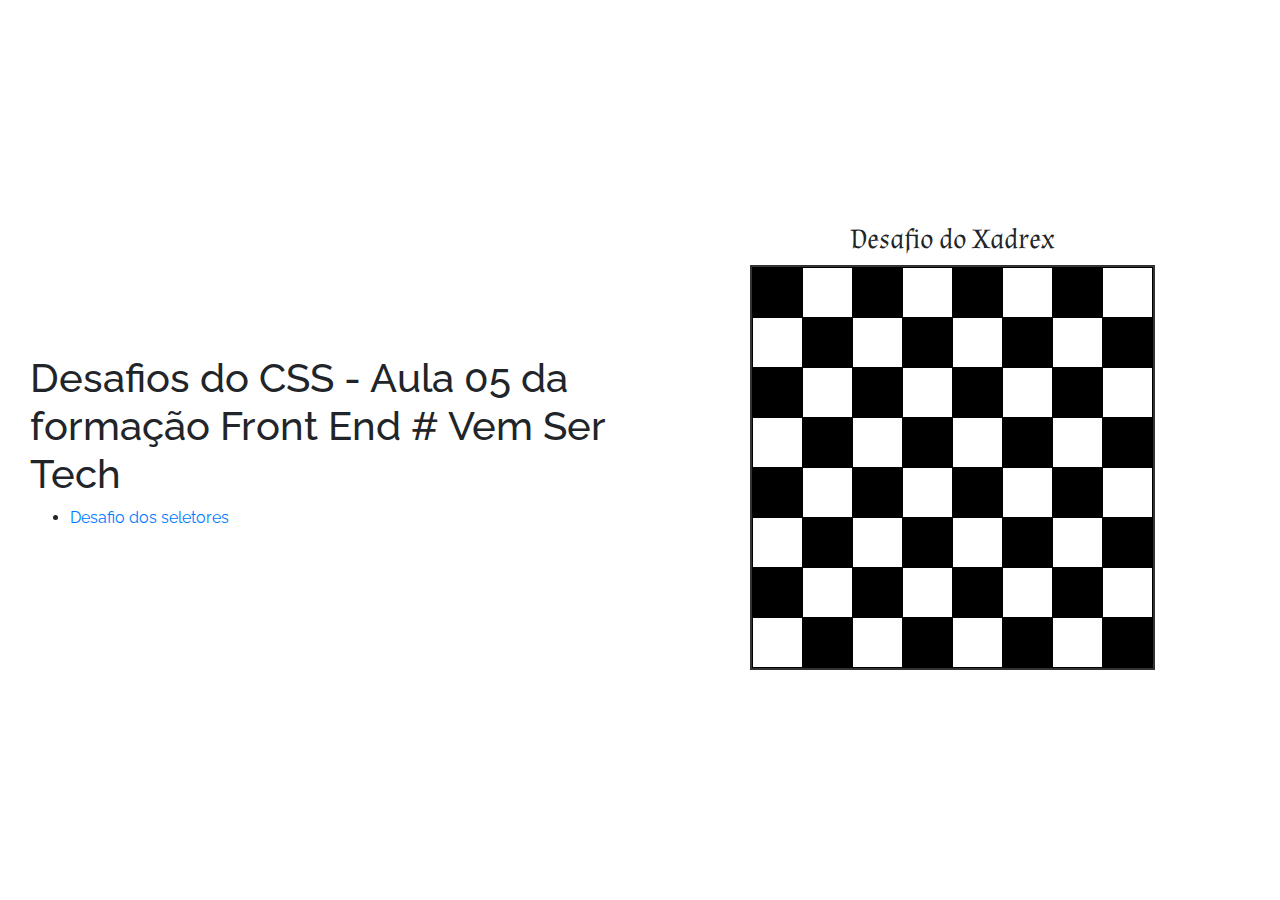
==== desafio01.html @ 4e9f2522 "ada-tech-aula05" ====
<!DOCTYPE html>
<html lang="pt-br">

<!DOCTYPE html>
<html lang="pt-br">
<head>
    <meta charset="UTF-8">
    <meta name="viewport" content="width=device-width, initial-scale=1.0">
    <title>Hugo Hendrix - Desafios CSS - Aula 5 da formação Front end, Ada Tech & iFood</title>
    <meta name="description" content="Desafios referentes à quinta aula do módulo Front end estático da formação da Ada Tech.">
    <meta name="keywords" content="Hugo Hendrix, background profissional, background pessoal, expectativas para o curso, desenvolvimento Front-End, LinkedIn, Ada Tech, iFood">
    <meta name="author" content="Hugo Hendrix">
    <link rel="shortcut icon" href="./assets/ico-ada-tech.png" type="image/x-icon">
    
    <!-- Bootstrap CSS -->
    <link rel="stylesheet" href="https://maxcdn.bootstrapcdn.com/bootstrap/4.5.2/css/bootstrap.min.css">
    
    <!-- Estilos personalizados -->
    <link rel="stylesheet" href="desafio01.css">
    
    <!-- Font Awesome -->
    <link rel="stylesheet" href="https://cdnjs.cloudflare.com/ajax/libs/font-awesome/5.15.1/css/all.min.css">
    
    <!-- Google Fonts -->
    <link rel="preconnect" href="https://fonts.googleapis.com">
    <link rel="preconnect" href="https://fonts.gstatic.com" crossorigin>
    <link href="https://fonts.googleapis.com/css2?family=Almendra&family=Raleway:wght@300;400;500;700&display=swap" rel="stylesheet">
</head>



<body class="container-fluid">
<main class="container-chess">
    <div class="container">
      <h1 >Desafios do CSS - Aula 05 da formação Front End # Vem Ser Tech</h1>
        <nav><ul>
      <li><a href="desafio02.html">Desafio dos seletores </a></li>
        </ul></nav>
    </div>
    <section class="container-fluid text-center">
        <h3 class="chess-title">Desafio do Xadrex</h3>
        <div class="chessboard">
            <table>
              <tbody>
                <tr>
                  <td></td>
                  <td></td>
                  <td></td>
                  <td></td>
                  <td></td>
                  <td></td>
                  <td></td>
                  <td></td>
                </tr>
                <tr>
                  <td></td>
                  <td></td>
                  <td></td>
                  <td></td>
                  <td></td>
                  <td></td>
                  <td></td>
                  <td></td>
                </tr>
                <tr>
                  <td></td>
                  <td></td>
                  <td></td>
                  <td></td>
                  <td></td>
                  <td></td>
                  <td></td>
                  <td></td>
                </tr>
                <tr>
                  <td></td>
                  <td></td>
                  <td></td>
                  <td></td>
                  <td></td>
                  <td></td>
                  <td></td>
                  <td></td>
                </tr>
                <tr>
                  <td></td>
                  <td></td>
                  <td></td>
                  <td></td>
                  <td></td>
                  <td></td>
                  <td></td>
                  <td></td>
                </tr>
                <tr>
                  <td></td>
                  <td></td>
                  <td></td>
                  <td></td>
                  <td></td>
                  <td></td>
                  <td></td>
                  <td></td>
                </tr>
                <tr>
                  <td></td>
                  <td></td>
                  <td></td>
                  <td></td>
                  <td></td>
                  <td></td>
                  <td></td>
                  <td></td>
                </tr>
                <tr>
                  <td></td>
                  <td></td>
                  <td></td>
                  <td></td>
                  <td></td>
                  <td></td>
                  <td></td>
                  <td></td>
                </tr>
              </tbody>
            </table>
          </div>

    </section>
   
 
    


</main>

</body>

</html>
---- desafio01.css ----
:root {
    --fonte-padrao:'Raleway', sans-serif; 
    --fonte-chess: 'Almendra', serif;
}

body {
    font-family: var(--fonte-padrao);
}

.chess-title {
    font-family: var(--fonte-chess);
}

.container-chess {
    display: flex;
    justify-content: center;
    align-items: center;
    height: 100vh;
    margin: 0;
}

.chessboard {
    border: 2px solid #333;
    display: inline-block;
}

table {
    border-collapse: collapse;
}

td {
    width: 50px;
    height: 50px;
    text-align: center;
    border: 1px solid #000;
}

tr:nth-child(odd) td:nth-child(odd) {
    background-color: #000;
}

tr:nth-child(even) td:nth-child(even) {
    background-color: #000;
}
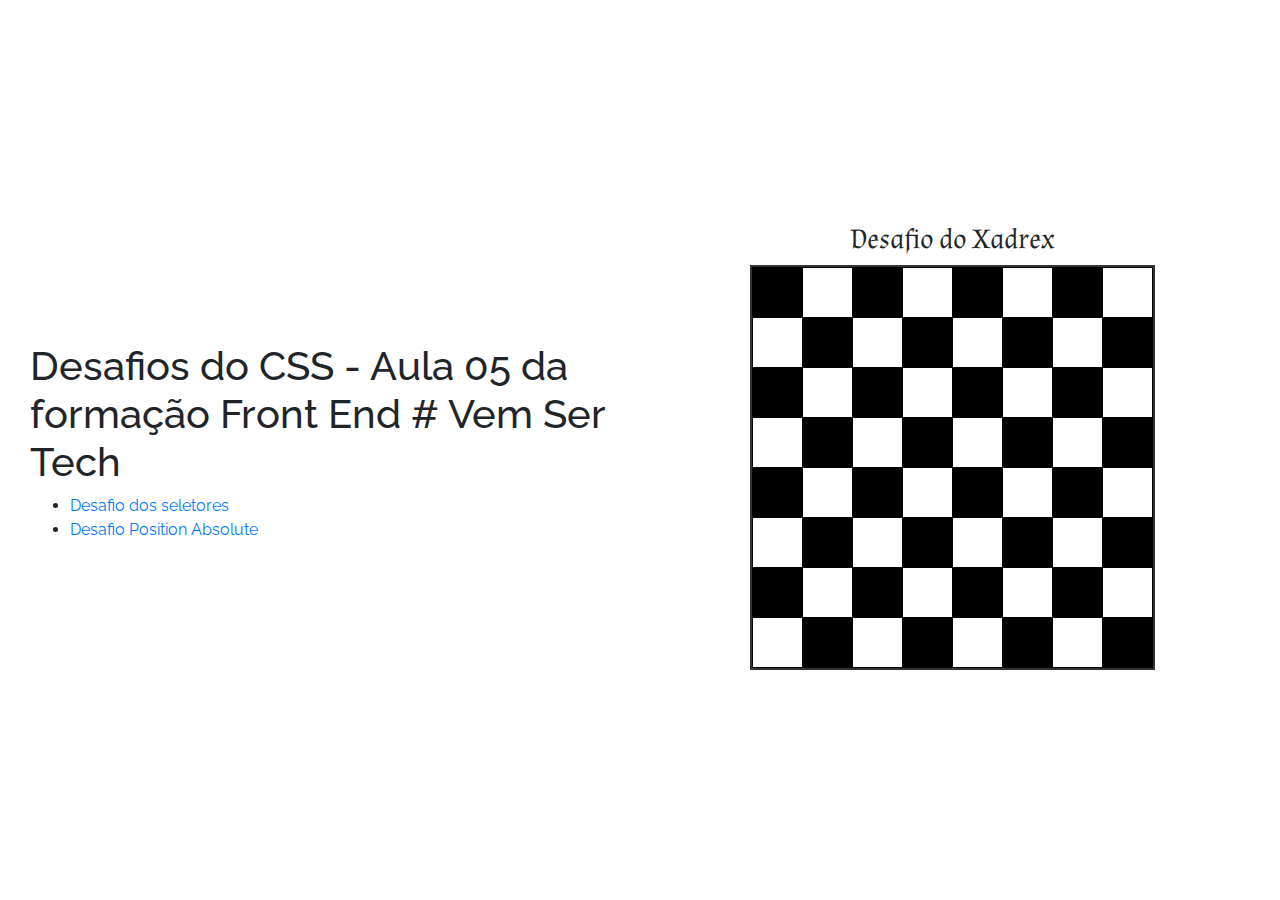
==== commit 7564b7c2: "Desafios do CSS" ====
--- a/desafio01.html
+++ b/desafio01.html
@@ -35,6 +35,7 @@
       <h1 >Desafios do CSS - Aula 05 da formação Front End # Vem Ser Tech</h1>
         <nav><ul>
       <li><a href="desafio02.html">Desafio dos seletores </a></li>
+      <li><a href="desafio03.html">Desafio Position Absolute</a></li>
         </ul></nav>
     </div>
     <section class="container-fluid text-center">
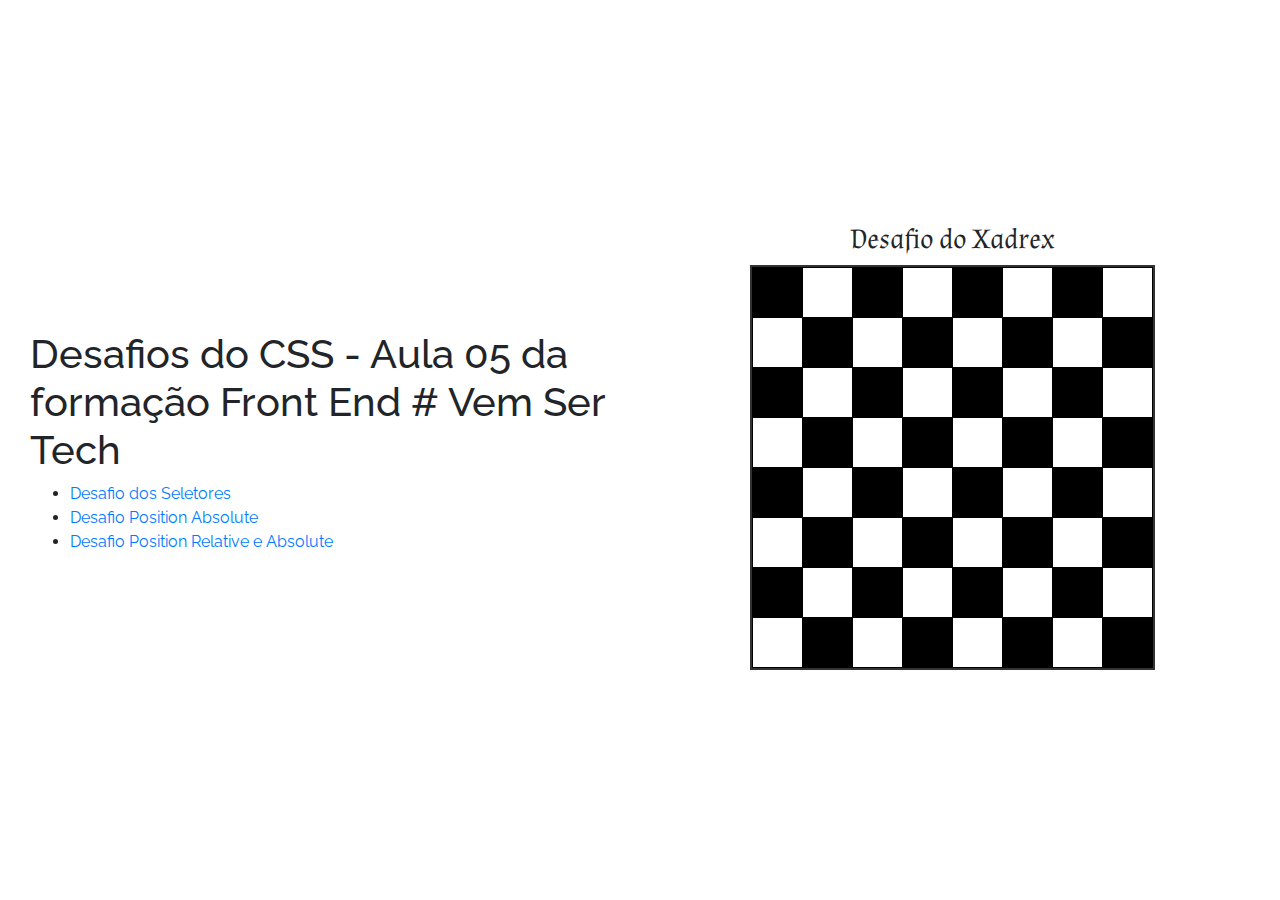
==== commit 983e2d6b: "Desafios do CSS - Aula 05" ====
--- a/desafio01.html
+++ b/desafio01.html
@@ -34,8 +34,9 @@
     <div class="container">
       <h1 >Desafios do CSS - Aula 05 da formação Front End # Vem Ser Tech</h1>
         <nav><ul>
-      <li><a href="desafio02.html">Desafio dos seletores </a></li>
+      <li><a href="desafio02.html">Desafio dos Seletores </a></li>
       <li><a href="desafio03.html">Desafio Position Absolute</a></li>
+      <li><a href="desafio04.html">Desafio Position Relative e Absolute</a></li>
         </ul></nav>
     </div>
     <section class="container-fluid text-center">
